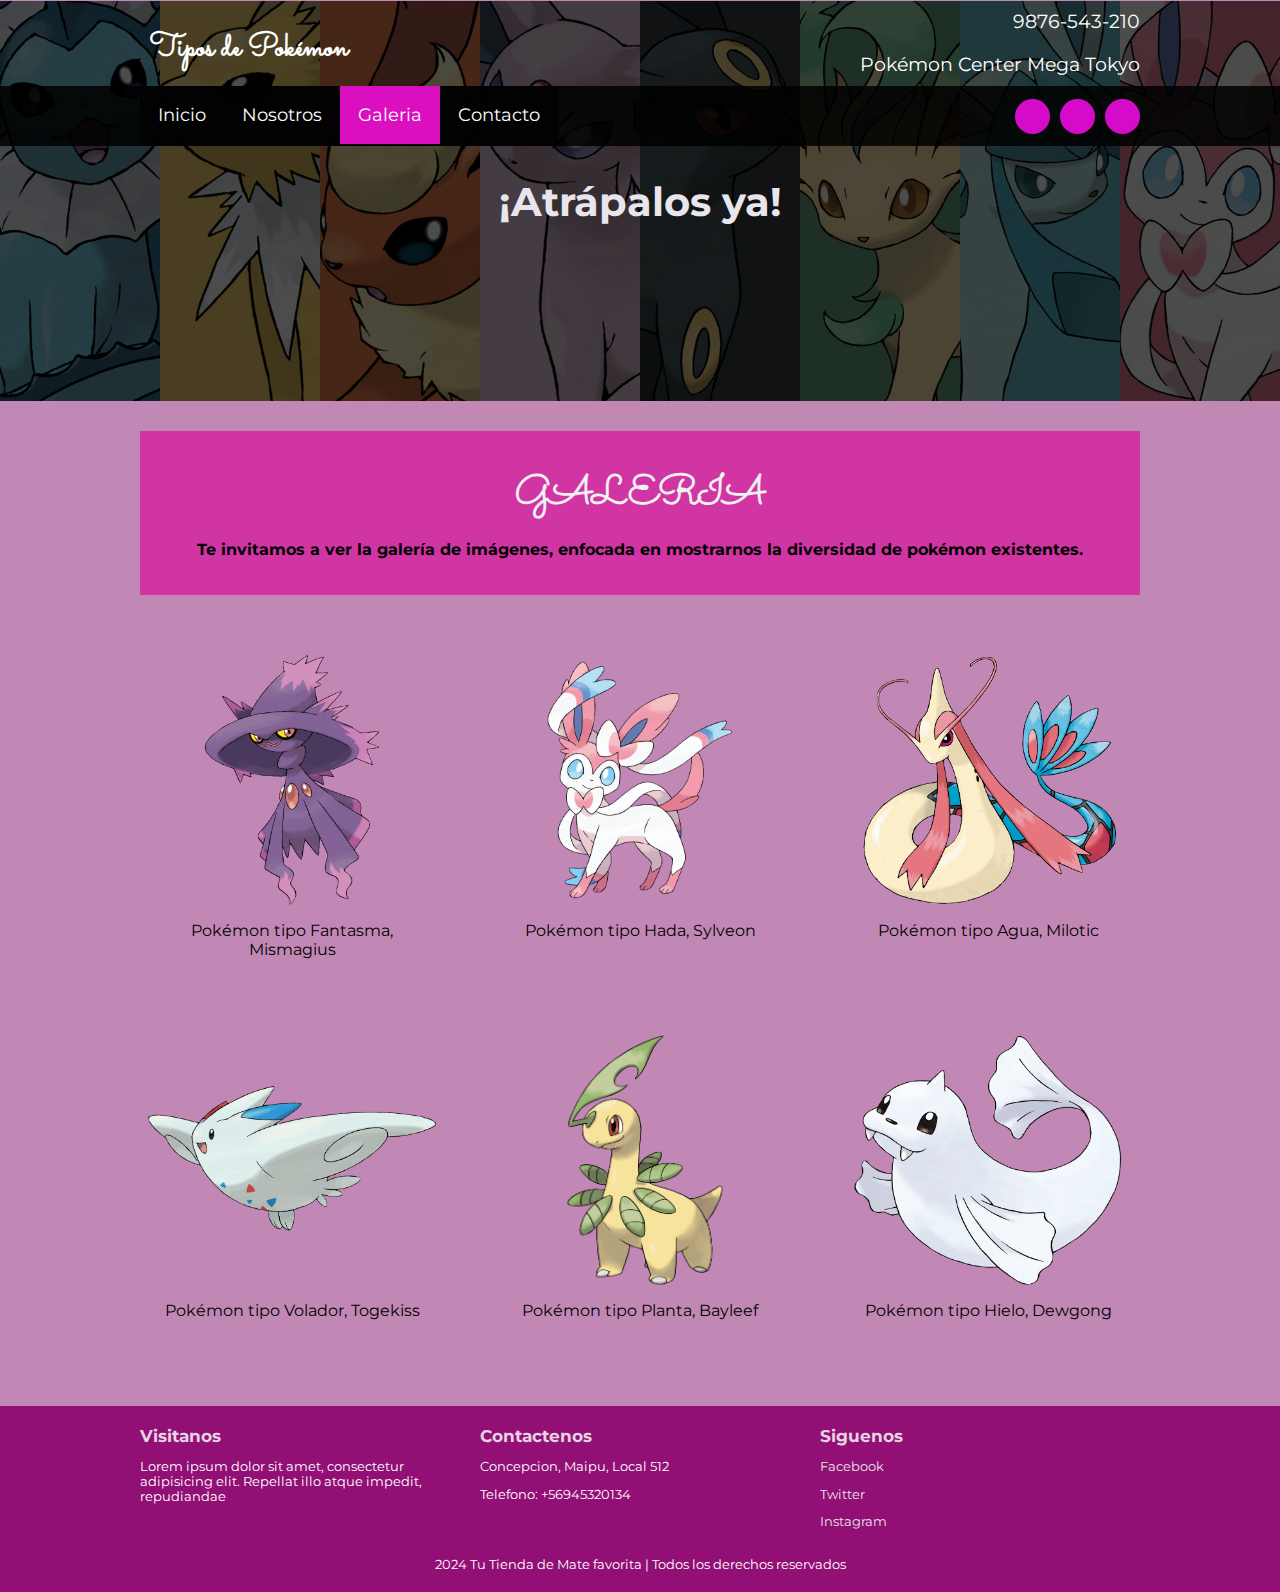
==== galeria.html @ 2029e335 "faltagaleria" ====
<!DOCTYPE html>
<html lang="es">

<head>
    <meta charset="UTF-8">
    <title>Nosotros</title>
    <meta name="viewport"
        content="width=device-width, user-scalable=yes, initial-scale=1.0, maximum-scale=2.0, minimum-scale=1.0">
    <link href="https://cdn.jsdelivr.net/npm/bootstrap@5.1.3/dist/css/bootstrap.min.css" rel="stylesheet"
        integrity="sha384-1BmE4kWBq78iYhFldvKuhfTAU6auU8tT94WrHftjDbrCEXSU1oBoqyl2QvZ6jIW3" crossorigin="anonymous">
    <link rel="stylesheet" href="css/galeria.css">
    <link href="https://file.myfontastic.com/3j45yvRpaWhzeStdASehh9/icons.css" rel="stylesheet">

</head>

<body>
    <header class="main-header">
        <div class="container container--flex">
            <div class="logo-container column column--50">
                <h1 class="logo">Tipos de Pokémon</h1>
            </div>
            <div class="main-header__contactInfo column column--50">
                <p class="main-header__contactInfo__phone">
                    <span class="icon-phone">9876-543-210
                    </span>
                </p>
                <p class="main-header__contactInfo__addres">
                    <span class="icon-location">Pokémon Center Mega Tokyo</span>
                </p>

            </div>
        </div>
    </header>
    <nav class="main_nav">
        <div class="container container--flex">
            <span class="icon-menu" id="btnmenu"></span>
            <ul class="menu" id="menu">
                <li class="menu__item"><a href="index.html" class="menu__link menu__link">Inicio</a></li>
                <li class="menu__item"><a href="nosotros.html" class="menu__link">Nosotros</a></li>
                <li class="menu__item"><a href="galeria.html" class="menu__link menu__link--select">Galeria</a></li>
                <li class="menu__item"><a href="contacto.html" class="menu__link">Contacto</a></li>
            </ul>
            <div class="social-icon">
                <a href="" class="social-icon__link"><span class="icon-facebook"></span></a>
                <a href="" class="social-icon__link"><span class="icon-twitter"></span></a>
                <a href="" class="social-icon__link"><span class="icon-instagram"></span></a>
            </div>
        </div>
    </nav>
    <section class="banner">
        <img src="./img/banner3.jpg" alt="banner" class="banner__img">
        <div class="banner__content">¡Atrápalos ya!</div>
    </section>
    <main class="main">
        <section class="group--color">
            <div class="container">
                <h2 class="main__title">GALERIA</h2>
                <p class="main_txt">
                    Te invitamos a ver la galería de imágenes, enfocada en mostrarnos la diversidad de pokémon existentes.
                </p>
            </div>
        </section>
        <!-- GALERIA////////////////////////////////////////////////////////////////////////////// -->

        <section class="galeria container">

            <div class="galeria1">
                <div class="card text-white bg-success mb-3" style="width: 18rem;">
                    <img src="./img/img1.png" class="card-img-top" alt="..."></a>
                    <div class="card-body">
                        <p class="card-text"> Pokémon tipo Fantasma, Mismagius</p>
                    </div>
                </div>

                <div class="card text-white bg-success mb-3" style="width: 18rem;">
                    <img src="./img/img2.png" class="card-img-top" alt="..."></a>
                    <div class="card-body">
                        <p class="card-text">Pokémon tipo Hada, Sylveon </p>
                    </div>
                </div>

                <div class="card text-white bg-success mb-3" style="width: 18rem;">
                    <img src="./img/img3.png" class="card-img-top" alt="..."></a>
                    <div class="card-body">
                        <p class="card-text">Pokémon tipo Agua, Milotic</p>
                    </div>
                </div>

            </div>

             <!-- GALERIA////////////////////////////////////////////////////////////////////////////// -->
            <div class="galeria1">
                <div class="card text-white bg-success mb-3" style="width: 18rem;">
                    <img src="./img/img4.png" class="card-img-top" alt="..."></a>
                    <div class="card-body">
                        <p class="card-text">Pokémon tipo Volador, Togekiss</p>
                    </div>
                </div>

                <div class="card text-white bg-success mb-3" style="width: 18rem;">
                    <img src="./img/img5.png" class="card-img-top" alt="..."></a>
                    <div class="card-body">
                        <p class="card-text">Pokémon tipo Planta, Bayleef</p>
                    </div>
                </div>

                <div class="card text-white bg-success mb-3" style="width: 18rem;">
                    <img src="./img/img6.png" class="card-img-top" alt="..."></a>
                    <div class="card-body">
                        <p class="card-text">Pokémon tipo Hielo, Dewgong</p>
                    </div>
                </div>


            </div>




        </section>




       

        <!-- PRUEBA -->

        <!-- PRUEBA -->




    </main>
    <footer class="main-footer">
        <div class="footer1 container container--flex">
            <div class="column column--33">
                <h2 class="column__title">Visitanos</h2>
                <p class="column__txt">Lorem ipsum dolor sit amet, consectetur adipisicing elit. Repellat illo atque impedit, repudiandae </p>
            </div>

            <div class="column column--33">
                <h2 class="column__title">Contactenos</h2>
                <p class="column__txt">Concepcion, Maipu, Local 512</p>
                <p class="column__txt">Telefono: +56945320134</p>
            </div>

            <div class="column column--33">
                <h2 class="column__title">Siguenos</h2>
                <p class="column__txt"><a href="" class="icon-facebook">Facebook</a></p>
                <p class="column__txt"><a href="" class="icon-twitter">Twitter</a></p>
                <p class="column__txt"><a href="" class="icon-instagram">Instagram</a></p>
            </div>
            
            <p class="copy">2024 Tu Tienda de Mate favorita | Todos los derechos reservados</p>
        </div>
    </footer>
    <script src="js/menu.js"></script>
</body>

</html>
---- css/galeria.css ----
@import url('https://fonts.googleapis.com/css2?family=Montserrat:wght@300&family=Sacramento&display=swap');
*{
    box-sizing: border-box;
}
body{
    font-family: 'Montserrat', sans-serif;
    margin: 0;
    background-color: #c288b5;
    
}
/*----------------Estilos Base------------------*/
img{
    display: block;
    width: 100%;
    max-width: 100%;
}
h1,h2,h3,h4,h5{
    margin: 0;
}
.container{
    width: 100%;
    margin: auto;
}
.container--flex{
    display: flex;
    flex-wrap: wrap;
    justify-content: space-between;
    align-items: center;
}
.column{
    width: 100%;
}

/*----------------Estilos Header------------------*/


.main-header{
    width: 100%;
}
.logo{
    font-size: 1.9em;
    color: #bc4cc4;
    padding: 10px;
    font-family: 'Sacramento', cursive;
        
}
.main-header__contactInfo__phone{
    background:#a55ccf;
    color: #fff;
    padding: 10px;
    margin: 0;
}

.main-header__contactInfo__addres{
    padding: 10px;
    margin: 0px;
}
.main-header [class*="icon-"]:before{
    position: relative;
    top:2px;
    right: 3px;
}
/*----------------Estilos Menu------------------*/
.main_nav{
    width: 100%;
    position:relative;
    z-index: 2000;  
    padding: 10px;
}

.icon-menu{
    display: block;
    color: #040404fc;
    border: 1px solid #fff;
    border-radius: 3px;
    width: 40px;
    height: 40px;
    line-height: 45px;
    text-align: center;
    cursor:pointer;
    font-size: 1.5em;
    
}

.social-icon{
    display: flex;
    justify-content: space-between;
    
}

.social-icon [class*="icon-"]{
    color: rgb(255, 255, 255);
    margin-left: 10px;
    display: flex;
    justify-content: center;
    align-items: center;
    font-size: 1.3em;
    width: 35px;
    height: 35px;
    background: #d60bc9;
    border-radius: 50%;
}

.social-icon__link{
    text-decoration: none;
   
}

.menu{
    
    position: absolute;
    top: 75px;
    left: 0;
    width: 100%;
    background: rgba(2, 1, 2, 0.85);
    padding:0px;
    margin:0px;
    z-index: 2000px;
    list-style: none;
    text-align: center;
    font-size: 18px;
    height: 0;
    overflow: hidden;
	transition: height .3s linear;
}

.menu__link{
    display: block;
    padding: 15px;
    color: white;
    text-align: center;
    text-decoration: none;
    
}
.menu__link:hover{
     background-color: #ca73d2;
}
.menu__link--select{
    background-color: #da0fbf;
    
}
.mostrar{
    height: 210px;
}
/*----------------Estilos Banner------------------*/

.banner{
    margin-top:-52px;
    position: relative;
}
.banner:before {
    content: '';
    position: absolute;
    width: 100%;
    height: 100%;
    background: rgba(0,0,0,0.7);
    z-index: 1000;
    top: 0;
}
.banner__img{
    width: 100%;
    height: 400px;
    object-fit: cover
}
.banner__content {
    width: 70%;
    color: rgb(233, 229, 237);
    text-align:center;
    position: absolute;
    z-index: 1500;
    top: 50%;
    left: 50%;
    transform: translateX(-50%) translateY(-50%);
    font-size: 1.5em;
    font-weight:bold;
    
}

/*----------------Estilos Principales------------------*/
.group--color .container{
	background-color: #d41f9ec8;
	padding: 10px;
	text-align: center;
    color: #000000;
    font-weight: bold;
   
	
}
.main__title{
	margin: 15px 0;
	font-size: 2.8em;
	font-family: 'Sacramento',cursive;
	color: #f0f0f1;
	
}
.column__title{
	font-size: 1.3em;
	color: #e6d4e1;
	
}
.main__about_description .column:nth-child(2){
	padding: 10px;
}
.btn{
	
	display: block;
	text-align: center;
	text-decoration: none;
	width: 120px;
	background: #c21867e0;
	color: #bf7bb3;
	padding:10px;
	margin: 10px auto;
	
}
.group__title{
	font-family:'Sacramento',cursive;
	text-align: center;
	font-weight: bold;
	font-size: 300px;
	margin: 30px;
}

.our-team .column {
	margin-bottom: 30px;
	text-align: center;
}

.our-team__img{
	margin: auto;
	max-width: 350px;
}

.our-team__tittle{
	
	font-size: 5.5em;
	padding-top: 10px;
	padding-bottom: 20px;
	color: #a5139e;
}
.our-team__info{
	font-size: 1.1em;
	color: #cdc7d2;
	font-weight: bold;
}

/*----------------Estilos Principales------------------*/
.main-footer{
	background: #921076;
	color: #fff;
	padding: 10px;
	padding-top: 20px;
	padding-bottom: 20px;
	font-size: .8em;
}
.copy{
	text-align: center;
	margin: auto;
	margin-top: 15px;
	
}

.main-footer [class*="icon-"] {
	color: #eae4e4;
	text-decoration: none;
	
	
}
.main-footer [class*="icon-"]:before{
	position: relative;
	top: 3px;
	right: 5px;
}

/*----------------Estilos Responsivos------------------*/

@media screen and (min-width:480px){
	.logo{
		color: #ffffff;
		
	}
	.main-header__contactInfo{
		text-align:right;
	}
	.banner{
		margin-top: -145px;
		z-index: -1000;
	}
	.main-header__contactInfo__phone{
		background: none;
	}
	.main-header__contactInfo__addres{
		color: #fff;
	}
	.main_nav{
		background:rgba(0,0,0,0.85);
	}
	.banner__content{
		font-size:1.5em;
	}
	.column--50{
		width: 49%;
	}
	.column--50--25{
		width: 49%;
	}
	.column--33{
		width: 32%;
	}
	
	.main__about_description .column:nth-child(2){
		padding-left: 20px;
		font-size: .9em;
		
	}
	.main__about_description .btn{
		margin: 0;
	}
	.our-team .column {
		border: 5px solid #c30bad;
		padding: 5px;
	}
	.our-team__img{
		height: 200px;
		object-fit: cover;
	}
	.main-footer .container--flex{
		align-items: flex-start;
	}
	
	
}
@media screen and (min-width:1024px){
.container{
		width: 1000px
	}
	.logo{
		padding-top: 20px;
		font-size: 2em;
	
		
	}
		
	.main-header__contactInfo__phone,
	.main-header__contactInfo__addres{
		font-size: 1.18em;
		padding-right: 0px;
		
		
		
	}
	
	.main_nav{
    
    	padding: 0px;
	}
	
	.banner__content{
		font-size:2.5em;
	}
	
	.icon-menu{
		display: none;
	}
	
	.menu{
		position: static;
		display: flex;
		height: 60px;
		width: auto;
	}
	
	.menu__link{
   
    	padding: 18px;
      
	}
	.group--color .container{
		margin-top: 30px;
		margin-bottom: 30px;
		padding: 20px
	
	}
	.main__title{
		font-size: 2.5em;
	}
	.main__about_description .column--50:nth-child(2) .column__txt
	{
		line-height: 55px;
		text-align: justify;
        font-weight: bold;

		
	}
	.group__title{
		font-size: 2.5em;
	}
	.column--50--25{
		width: 24.5%;
	}
	.our-team__tittle{
	
		font-size: 1.9em;
		
	}
	.our-team__price{
	font-size: 2.2em;
	
	}
}

.our-team{
	text-align: center;
	margin-bottom: 20px;
    font-family: 'Pacifico',cursive;
}
.our-team .container--flex{
	align-items: flex-start;
}
.our-team__title{
	font-family: 'Pacifico',cursive;
	color: #0a070a;
	font-size: 1.8em;
	margin-bottom: 10px;
}
.our-team__img
{
	width: auto;
	height: 200px;
	object-fit: cover;
	margin: auto;
	padding-top: 2px;
}
.our-team__txt{
	padding: 10px;
	text-align:justify;
	
}

@media screen and (min-width:480px){
	.our-team__img{
		width: 200px;
		height: 200px;
	}
}
@media screen and (min-width:1024px){
	.our-team__img{
		width: 300px;
		height: 300px;
	}
	.our-team__title{
		font-size: 2.1;
        
	}
}
.galeria{
    
    display: flex;
    flex-wrap: wrap;
    justify-content: center;
    text-align: center;
    margin-bottom: 40px;
}

.galeria1{
    display: flex;
    margin: 0px 10px;
    

}

.galeria1 .card{
    width: 100%;
    margin: 30px;
    
}

.card-img-top{
    width: 100%;
    height: 250px;
    
}

.menu li a{
    color:white;
}

@media screen and (max-width: 500px){
    .galeria1{
        display: flex;
        flex-direction: column;
    }
}
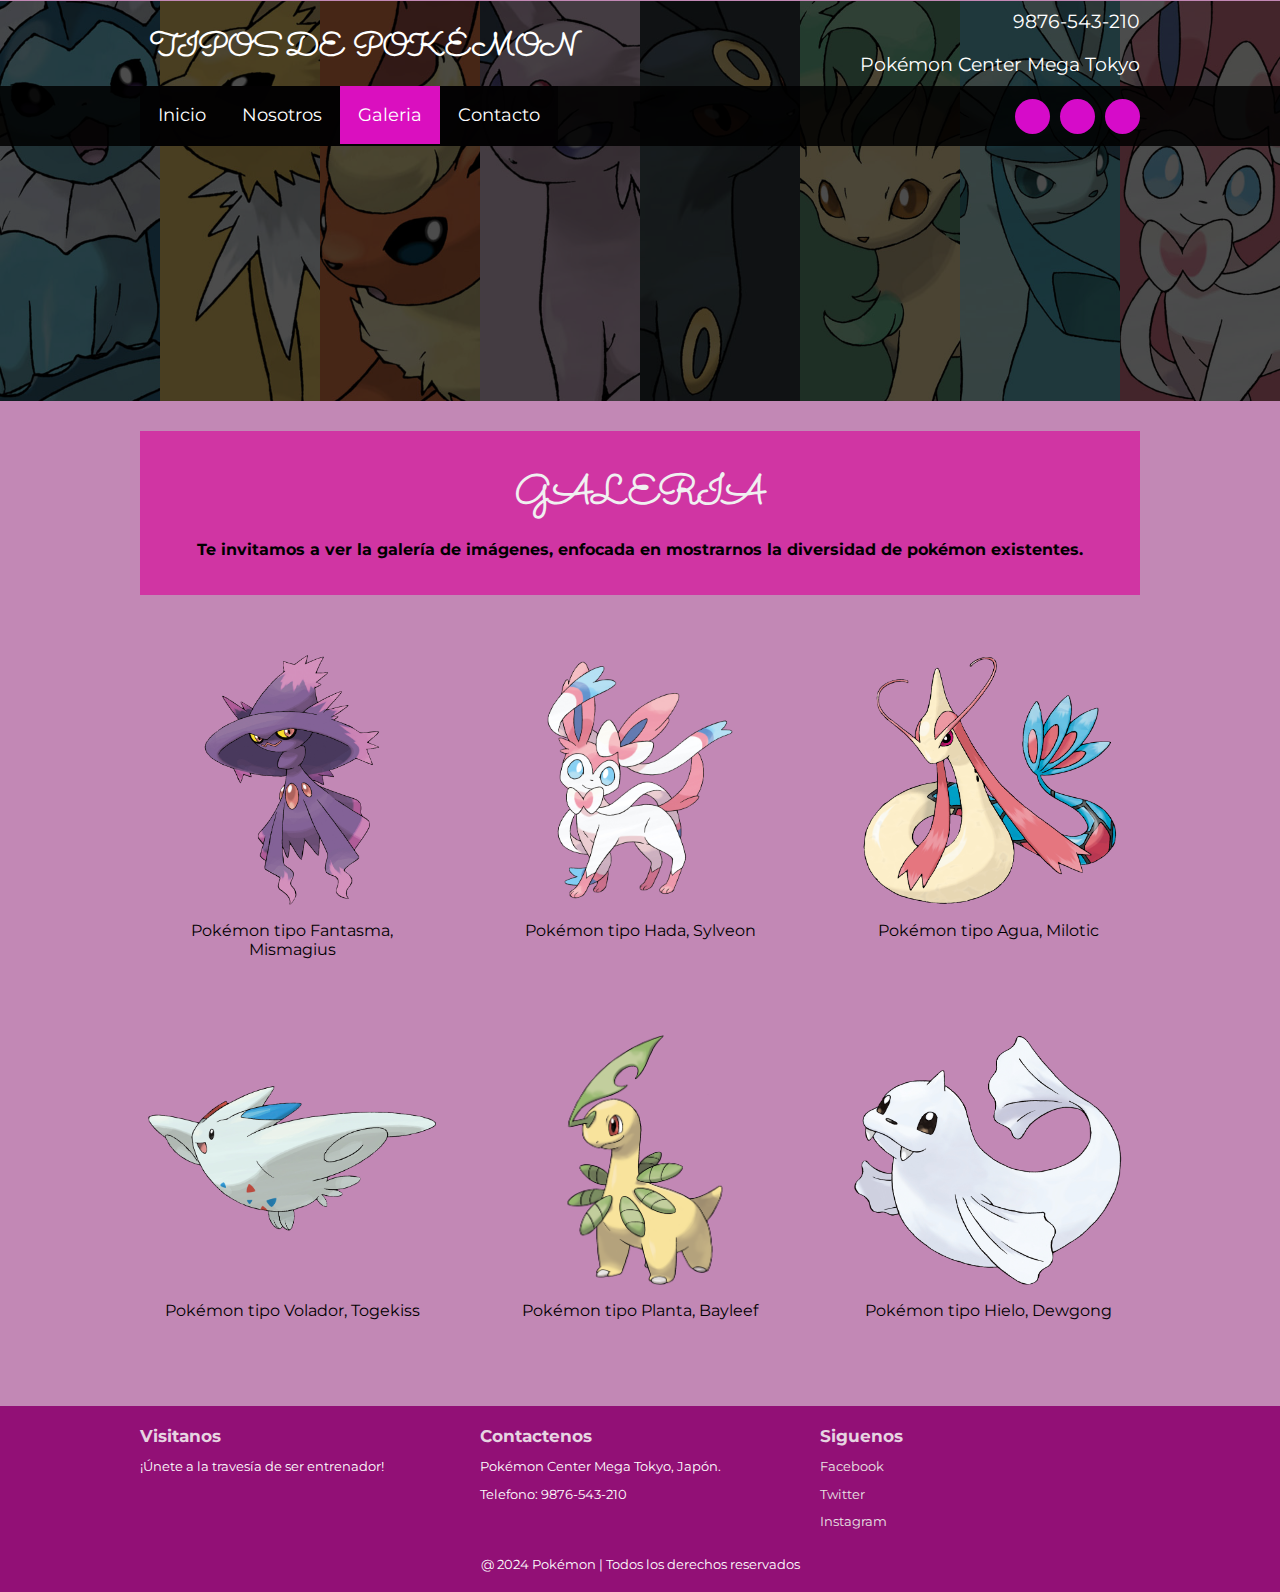
==== commit b5d4f0d1: "finalcertamen2" ====
--- a/galeria.html
+++ b/galeria.html
@@ -17,7 +17,7 @@
     <header class="main-header">
         <div class="container container--flex">
             <div class="logo-container column column--50">
-                <h1 class="logo">Tipos de Pokémon</h1>
+                <h1 class="logo">TIPOS DE POKÉMON</h1>
             </div>
             <div class="main-header__contactInfo column column--50">
                 <p class="main-header__contactInfo__phone">
@@ -49,7 +49,6 @@
     </nav>
     <section class="banner">
         <img src="./img/banner3.jpg" alt="banner" class="banner__img">
-        <div class="banner__content">¡Atrápalos ya!</div>
     </section>
     <main class="main">
         <section class="group--color">
@@ -65,21 +64,21 @@
         <section class="galeria container">
 
             <div class="galeria1">
-                <div class="card text-white bg-success mb-3" style="width: 18rem;">
+                <div class="card text-white bg-rosa mb-3" style="width: 18rem;">
                     <img src="./img/img1.png" class="card-img-top" alt="..."></a>
                     <div class="card-body">
                         <p class="card-text"> Pokémon tipo Fantasma, Mismagius</p>
                     </div>
                 </div>
 
-                <div class="card text-white bg-success mb-3" style="width: 18rem;">
-                    <img src="./img/img2.png" class="card-img-top" alt="..."></a>
+                <div class="card text-white bg-lila mb-3" style="width: 18rem;">
+                    <img src="./img/img2.png" class="card-img-top" alt="...">
                     <div class="card-body">
-                        <p class="card-text">Pokémon tipo Hada, Sylveon </p>
+                        <p class="card-text">Pokémon tipo Hada, Sylveon</p>
                     </div>
-                </div>
+                </div>             
 
-                <div class="card text-white bg-success mb-3" style="width: 18rem;">
+                <div class="card text-white bg-naranja mb-3" style="width: 18rem;">
                     <img src="./img/img3.png" class="card-img-top" alt="..."></a>
                     <div class="card-body">
                         <p class="card-text">Pokémon tipo Agua, Milotic</p>
@@ -90,21 +89,21 @@
 
              <!-- GALERIA////////////////////////////////////////////////////////////////////////////// -->
             <div class="galeria1">
-                <div class="card text-white bg-success mb-3" style="width: 18rem;">
+                <div class="card text-white bg-rosa mb-3" style="width: 18rem;">
                     <img src="./img/img4.png" class="card-img-top" alt="..."></a>
                     <div class="card-body">
                         <p class="card-text">Pokémon tipo Volador, Togekiss</p>
                     </div>
                 </div>
 
-                <div class="card text-white bg-success mb-3" style="width: 18rem;">
+                <div class="card text-white bg-lila mb-3" style="width: 18rem;">
                     <img src="./img/img5.png" class="card-img-top" alt="..."></a>
                     <div class="card-body">
                         <p class="card-text">Pokémon tipo Planta, Bayleef</p>
                     </div>
                 </div>
 
-                <div class="card text-white bg-success mb-3" style="width: 18rem;">
+                <div class="card text-white bg-naranja mb-3" style="width: 18rem;">
                     <img src="./img/img6.png" class="card-img-top" alt="..."></a>
                     <div class="card-body">
                         <p class="card-text">Pokémon tipo Hielo, Dewgong</p>
@@ -120,29 +119,18 @@
         </section>
 
 
-
-
-       
-
-        <!-- PRUEBA -->
-
-        <!-- PRUEBA -->
-
-
-
-
     </main>
     <footer class="main-footer">
         <div class="footer1 container container--flex">
             <div class="column column--33">
                 <h2 class="column__title">Visitanos</h2>
-                <p class="column__txt">Lorem ipsum dolor sit amet, consectetur adipisicing elit. Repellat illo atque impedit, repudiandae </p>
+                <p class="column__txt">¡Únete a la travesía de ser entrenador!</p>
             </div>
 
             <div class="column column--33">
                 <h2 class="column__title">Contactenos</h2>
-                <p class="column__txt">Concepcion, Maipu, Local 512</p>
-                <p class="column__txt">Telefono: +56945320134</p>
+                <p class="column__txt">Pokémon Center Mega Tokyo, Japón.</p>
+                <p class="column__txt">Telefono: 9876-543-210</p>
             </div>
 
             <div class="column column--33">
@@ -152,7 +140,7 @@
                 <p class="column__txt"><a href="" class="icon-instagram">Instagram</a></p>
             </div>
             
-            <p class="copy">2024 Tu Tienda de Mate favorita | Todos los derechos reservados</p>
+            <p class="copy"> @ 2024 Pokémon | Todos los derechos reservados</p>
         </div>
     </footer>
     <script src="js/menu.js"></script>
